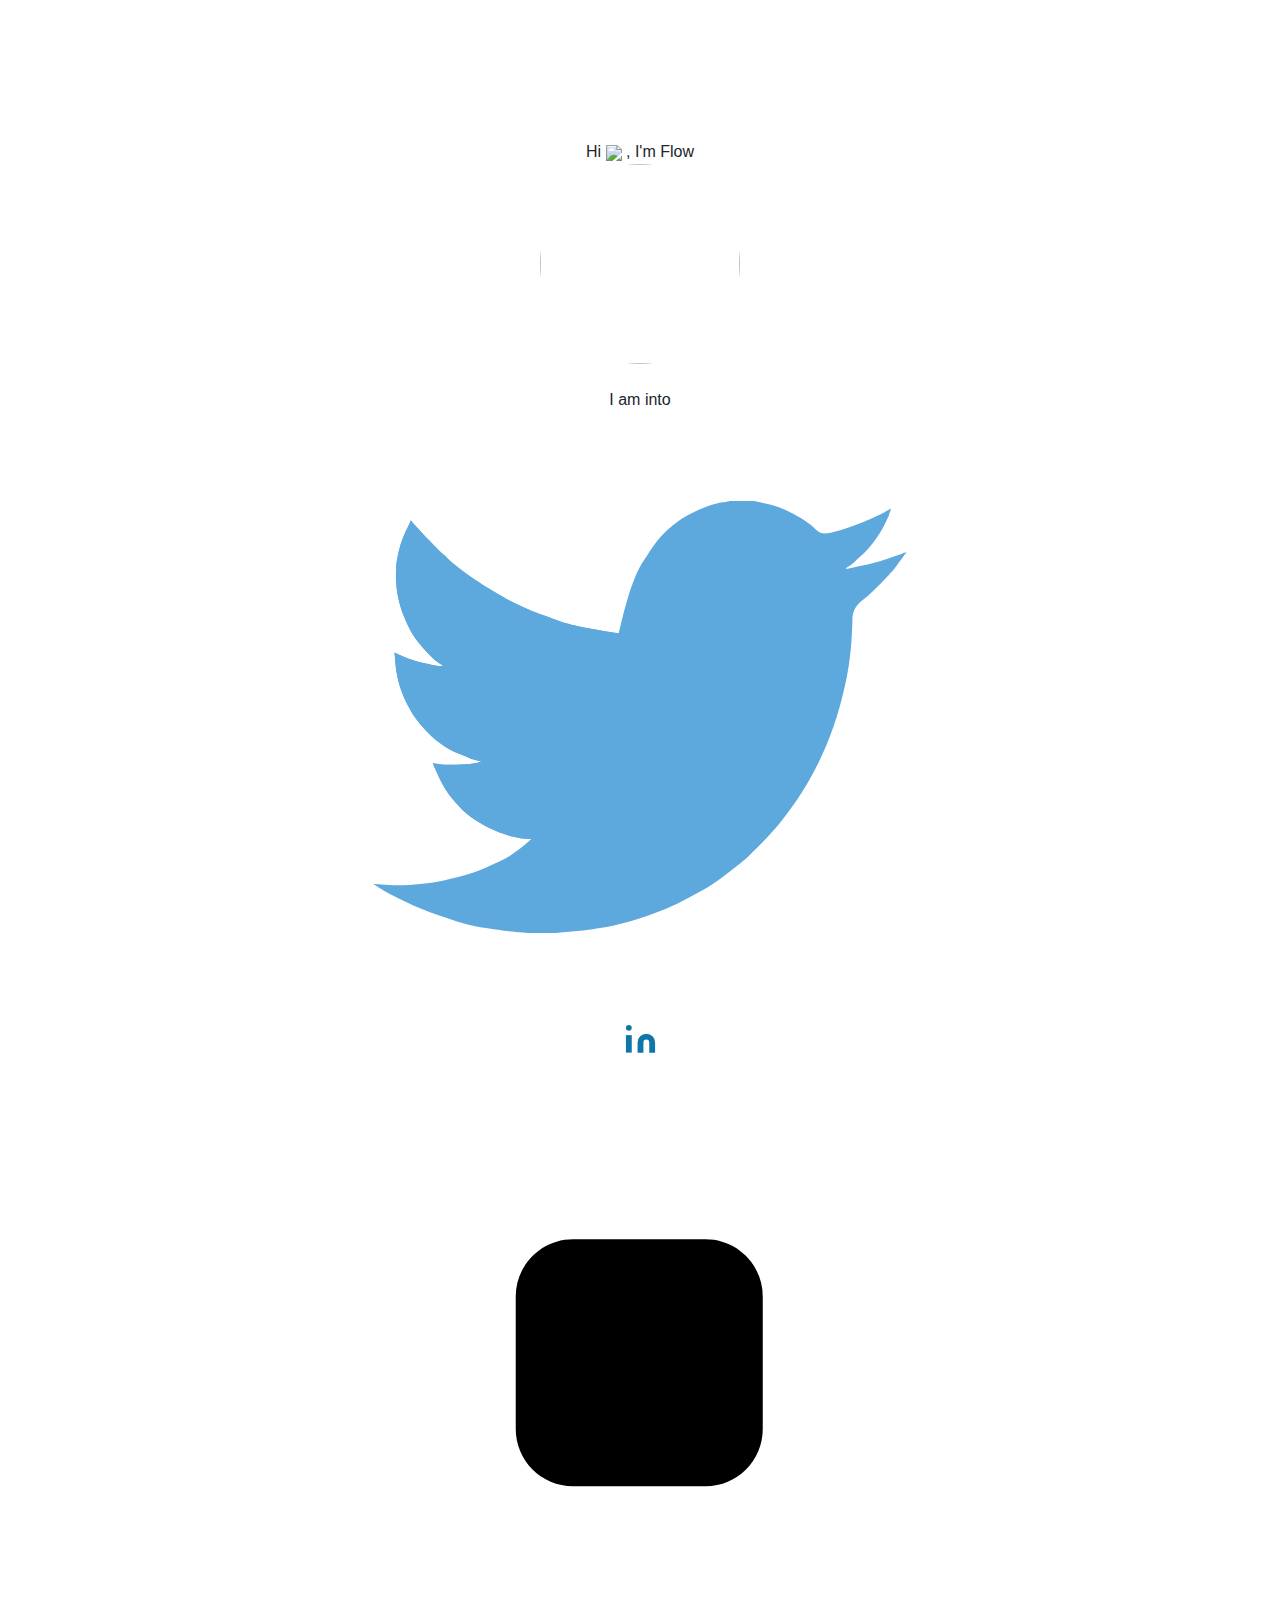
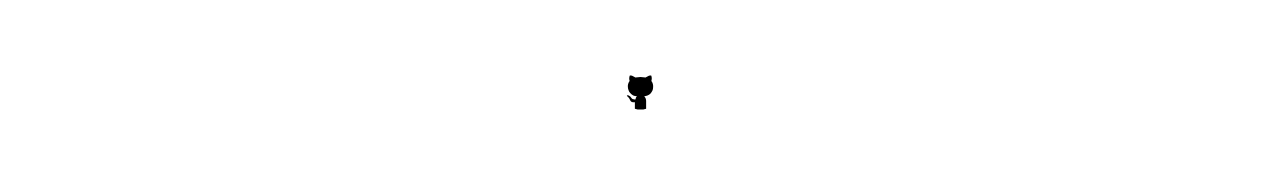
==== index.html @ 62f12c79 "Update index.html" ====
<!DOCTYPE html>
<html lang="en">

<head>
    <title>Flow | Home</title>
    <meta charset="UTF-8">
    <meta name="viewport" content="width=device-width, initial-scale=1.0">
    <meta name="keywords" content="free portfolio template,portfolio template, portfolio website template, open source, open sourcing, contributing to open source" />
    <meta name="description" content="This project serves free and beautiful portfolio template for everyone. Anyone can showcase their work including moocs, education, projects, experience,etc. to the world." />
    <!-- Robot.txt -->
    <meta name="robots" content="index,follow" />
    <meta name="Googlebot" content="index,follow" />
    <meta name="AdsBot-Google" content="index,follow" />
    <meta property="og:site_name" content="https://portfolio.smaranjitghose.codes/">
    <meta property="og:title" content="John Doe | Home">
    <meta property="og:description" content="This project serves free and beautiful portfolio template for everyone. Anyone can showcase their work including moocs, education, projects, experience,etc. to the world.">
    <meta property="og:type" content="website">
    <meta property="og:url" content="https://portfolio.smaranjitghose.codes/">
    <meta name="twitter:card" content="summary">
    <meta name="twitter:site" content="https://portfolio.smaranjitghose.codes/">
    <meta name="application-name" content="John Doe | Home" />
    <meta name="apple-mobile-web-app-title" content="John Doe | Home" />
    <meta name="summary" content="An open source project aimed at providing free and beautiful templates to everyone for building their portfolio websites and showcase their work to the world." />
    <!--For Dark/Light mode Toggle-->
    <script src="https://code.iconify.design/1/1.0.4/iconify.min.js"></script>
    <!--Import Google Icon Font-->
    <link rel="stylesheet" href="https://maxcdn.bootstrapcdn.com/bootstrap/4.5.0/css/bootstrap.min.css" />
    <link href="https://fonts.googleapis.com/css2?family=Poppins:wght@200;300&display=swap" rel="stylesheet">
    <script src='https://kit.fontawesome.com/a076d05399.js'></script>
    <link rel="stylesheet" href="assets/css/preloader.css">
    <link rel="stylesheet" href="assets/css/home.css">
    <link rel="stylesheet" href="assets/css/style.css">
    <!-- Favicon -->
    <link id='favicon' rel="shortcut icon" href="assets/images/favicon.png" type="image/x-png">
    <!-- Font awesome icons -->
    <link rel="stylesheet" href="https://cdnjs.cloudflare.com/ajax/libs/font-awesome/5.15.1/css/all.min.css" integrity="sha512-+4zCK9k+qNFUR5X+cKL9EIR+ZOhtIloNl9GIKS57V1MyNsYpYcUrUeQc9vNfzsWfV28IaLL3i96P9sdNyeRssA==" crossorigin="anonymous" />
    <link rel="stylesheet" href="https://cdn.jsdelivr.net/gh/jpswalsh/academicons@1/css/academicons.min.css">
    <script defer src="./assets/js/dynamicTitle.js"></script>
    <!-- Global site tag (gtag.js) - Google Analytics -->
    <script async src="https://www.googletagmanager.com/gtag/js?id=G-M11CMZ12Q"></script>
    <script>
        window.dataLayer = window.dataLayer || [];
        function gtag(){dataLayer.push(arguments);}
        gtag('js', new Date());

        gtag('config', 'G-M11CMZ12Q');
    </script>
</head>

<body class="no-scroll-preload">
    <!-- loader -->
    <div class="loader-container">
        <div class="atom">
            <div class="electron"></div>
            <div class="electron-alpha"></div>
            <div class="electron-omega"></div>
        </div>
    </div>

    <!--Dynamic Nav Bar-->

    <!--Particles effect-->
    <div id="home">
        <section class="center">
            <div id="particles-js"></div>
        </section>
    </div>
    <center>
        <!-- Home Section -->
        <div class="text col-sm-6" style="margin-top: 140px;">Hi <span class="wave"><img src="assets/images/Hand.gif" width="35px"></span>&nbsp;, I'm <span class="header">Flow</span>
            <div class="center">
                <div>
                    <img src="assets/images/wolf.jpg" alt="" class="rounded-circle" height="200" width="200">
                </div>
                <br/>
                <span style="display: inline;">I am into <span class="animated-text"
                    data-words="Pentesting, Python, Ethical Hacking"></span>
                </span>
                <div>
                    <div class="social-icons">

                        <a class="socialicon twitter" href="https://twitter.com/by_Flooow" target="_blank" rel="author">
                            <!-- SVG code for twitter icon -->
                            <svg class="twitter-icon" version="1.1" id="Layer_1" xmlns="http://www.w3.org/2000/svg" xmlns:xlink="http://www.w3.org/1999/xlink" x="0px" y="0px" viewBox="0 0 500 500" enable-background="new 0 0 500 500" xml:space="preserve">
                                <!-- bird body -->
                                <path id="body" fill="#5DA8DC" d="M142.9,364.1c-1.6,1-3,1.7-4,2.3c-3,1.5-7.9,3.8-14.9,6.9c-7,3.1-14.7,5.7-23.1,7.9
                                                c-8.4,2.2-15.6,3.8-21.8,4.7c-6.2,0.9-12.2,1.5-18.1,1.8s-11.4,0.3-16.7,0c-5.2-0.3-8.5-0.5-9.6-0.6l-1.8-0.2l-0.4-0.1l-0.4-0.1v0.8
                                                h0.2l0.1,0.1l0.1,0.1l0.1,0.1l0.1,0.1l0.1,0.1H33l0.4,0.2l0.4,0.2l0.1,0.1l0.1,0.1l0.1,0.1l0.1,0.1l3.6,2.2c2.4,1.5,4.5,2.6,6.4,3.6
                                                s6.6,3.3,14.1,7.1c7.6,3.7,16.6,7.4,27.2,11.1s18.6,6.2,24,7.4c5.4,1.3,12.8,2.6,22.2,3.9s14.9,2.1,16.3,2.2
                                                c1.5,0.1,3.3,0.3,5.5,0.4l3.3,0.2v0.2h25.6v-0.2l14-1.3c9.3-0.9,17.6-2.1,25-3.3c7.3-1.3,14.9-3.1,22.8-5.5
                                                c7.9-2.4,15.3-4.9,22.4-7.7c7.1-2.8,13.7-5.7,19.7-9c6.1-3.2,11.3-6,15.6-8.5c4.3-2.5,9.1-5.6,14.2-9.3c5.2-3.7,10-7.5,14.6-11.2
                                                s7.1-5.9,7.7-6.4c0.6-0.6,4-4,10.2-10.2c6.2-6.3,11.3-11.9,15.4-16.8c4-5,8-10.3,12-15.9c3.9-5.6,8.3-12.5,13-20.6
                                                s9.2-17.3,13.5-27.5s8-20.7,11-31.5c3-10.7,5.2-20.4,6.7-28.9s2.4-16.5,3-23.8c0.5-7.3,0.8-13.9,0.9-19.7s2.5-10.8,7.4-14.8
                                                s9.9-8.5,15-13.7c5.1-5.1,7.9-8,8.3-8.7c0.5-0.7,0.9-1.1,1.1-1.2c0.3-0.1,2.1-2.3,5.3-6.7c3.3-4.4,5-6.6,5-6.7l0.1-0.1l0.2-0.4
                                                l0.2-0.4l0.1-0.1l0.1-0.1l0.1-0.1l0.1-0.1l0.1-0.1l0.1-0.1l0.1-0.1l0.1-0.1l0.1-0.1l0.1-0.1l0.2-0.1l0.2-0.1V115l-1,0.3l-0.8,0.1
                                                l-0.4,0.2l-0.4,0.2l-0.4,0.2l-0.4,0.2l-0.6,0.2l-1.2,0.4l-10.6,3.6c-6.7,2.2-13.7,4.1-21,5.7l-11,2.4h-1.9l0.1-0.1l0.1-0.1l0.1-0.1
                                                l0.1-0.1l0.1-0.1l0.1-0.1l0.1-0.1l0.1-0.1l0.4-0.2l0.4-0.2l0.1-0.1l0.1-0.1l0.1-0.1l0.1-0.1l0.4-0.2l0.4-0.2l1.9-1.3
                                                c1.3-0.9,2.4-1.8,3.3-2.8s2.8-2.7,5.6-5.1c2.8-2.4,6-6,9.5-10.7s6.5-9.4,8.8-14s3.6-7.2,3.7-7.9c0.1-0.6,0.3-1.2,0.4-1.6l0.2-0.6
                                                l0.2-0.4l0.2-0.4l0.2-0.6l0.2-0.6l0.1-0.6l0.1-0.6l-0.4,0.1l-0.4,0.1l-0.1,0.1l-0.1,0.1l-0.1,0.1l-0.1,0.1l-0.4,0.2l-0.4,0.2
                                                l-0.4,0.2l-0.4,0.2l-0.1,0.1c-0.1,0.1-0.8,0.4-1.9,1.2c-1.2,0.7-4.7,2.4-10.5,5s-11.6,5-17.5,7.1s-11.4,3.7-16.5,4.9
                                                s-8.8,0.5-11.3-1.9c-2.4-2.4-5.2-4.7-8.3-6.9c-3.1-2.2-6.5-4.3-10.4-6.4c-3.8-2.1-7.7-3.9-11.8-5.5c-4-1.6-8.6-2.9-13.5-3.8
                                                l-7.4-1.5h-20.5v0.1c0,0.1-1.7,0.4-5.1,0.9s-7.6,1.6-12.6,3.3c-5,1.7-10.4,4.2-16.3,7.4c-5.9,3.3-11.1,7-15.7,11.2
                                                s-8.3,8.3-11.2,12.2c-2.9,3.9-5.2,7.4-7,10.5C221.5,163.3,231.3,307,142.9,364.1z" />

                                <!-- wing1 -->
                                <path id="wing1" fill="#5DA8DC" d="M233.2,181.5c-5-0.5-12.4-1.7-22.2-3.6c-9.8-1.8-16.8-3.3-20.8-4.5s-11.1-3.7-21.2-7.4
                                                c-10.1-3.8-19.5-8-28.3-12.8c-8.8-4.7-16.8-9.5-24-14.4s-13.1-9.1-17.5-12.8c-4.5-3.7-7.1-6-7.9-7s-1.5-1.6-1.9-1.8
                                                c-0.5-0.2-3.2-2.7-8-7.6s-9.1-9.2-12.6-13.2l-5.3-5.9l-0.1-0.1l-0.1-0.1L63.1,90l-0.2-0.4l-0.1-0.1l-0.1-0.1l-0.1-0.1l-0.1-0.1
                                                l-0.1-0.1L62.3,89l-0.1-0.1l0,0.1l-0.1,0.1L62,89.2l0,0.1l-0.1,0.1L61.7,90l-0.2,0.6L57.9,98c-2.2,5-3.9,9.7-5.1,14.1
                                                c-1.2,4.5-1.9,8.5-2.4,12c-0.4,3.5-0.5,7.8-0.4,12.8s0.7,10,1.8,15.1c1,5.1,2.6,10.2,4.6,15.2c2.1,5.1,4,9.2,5.8,12.5
                                                c1.8,3.2,3.9,6.4,6.3,9.2c2.4,2.9,4.7,5.6,7.1,8.3s4.6,4.7,6.7,6.4c2.2,1.6,3.3,2.5,3.4,2.5l0.1,0.1l0.4,0.2l0.4,0.2l0.1,0.1
                                                l0.1,0.1l0.1,0.1L87,207l0.4,0.2l0.4,0.2l0.1,0.1l0.1,0.1l0.1,0.1l0.1,0.1l0.1,0.1l0.1,0.1l0.1,0.1l0.1,0.1H85l-1.8-0.2
                                                c-1.2-0.1-4.8-0.9-10.8-2.2s-11.1-2.9-15.1-4.7l-6.1-2.8l-0.4-0.2l-0.4-0.2l-0.4-0.2l-0.4-0.2l-0.4-0.1l-0.4-0.1l0.7,8.3
                                                c0.4,5.5,1.4,11,2.8,16.3c1.5,5.4,3.6,11,6.5,16.9s6.2,11.1,9.8,15.5c3.7,4.5,7,8.1,10.1,11c3.1,2.8,6.3,5.4,9.8,7.8
                                                c3.4,2.4,8,4.8,13.8,7.3s9.3,3.9,10.6,4.3c1.3,0.4,2.2,0.6,2.8,0.8l0.8,0.2l0.8,0.2l0.8,0.2l0.8,0.2l0.8,0.2l-0.1,0.1l-0.1,0.1
                                                l-0.1,0.1l-0.1,0.1l-1,0.2l-1,0.2l-0.8,0.2c-0.5,0.1-1.9,0.4-4.3,0.8s-6.6,0.6-12.8,0.8c-6.2,0.1-10.7,0-13.5-0.4l-4.3-0.6L81,288
                                                l-0.6-0.1l0.1,0.4l0.1,0.4l0.2,0.6l0.2,0.6l3.2,7.2c2.2,4.8,4.4,9,6.7,12.7c2.3,3.7,5.1,7.2,8.3,10.7c3.2,3.5,5.8,6.2,7.9,8
                                                c2.1,1.9,5.3,4.3,9.9,7.2c4.6,2.9,9.3,5.4,14.1,7.4c4.9,2.1,9.4,3.7,13.5,4.7c4.2,1,7.3,1.6,9.2,1.8c1.9,0.1,4,0.3,6.1,0.4l3.1,0.2
                                                c117.9-117.9,82.9-167.7,82.9-167.7l-2.8-0.1C241.6,182.3,238.2,181.9,233.2,181.5z" />
                                <!-- wing2 -->
                                <path id="wing2" fill="#5DA8DC" d="M233.2,181.5c-5-0.5-12.4-1.7-22.2-3.6c-9.8-1.8-16.8-3.3-20.8-4.5s-11.1-3.7-21.2-7.4
                                                c-10.1-3.8-19.5-8-28.3-12.8c-8.8-4.7-16.8-9.5-24-14.4s-13.1-9.1-17.5-12.8c-4.5-3.7-7.1-6-7.9-7s-1.5-1.6-1.9-1.8
                                                c-0.5-0.2-3.2-2.7-8-7.6s-9.1-9.2-12.6-13.2l-5.3-5.9l-0.1-0.1l-0.1-0.1L63.1,90l-0.2-0.4l-0.1-0.1l-0.1-0.1l-0.1-0.1l-0.1-0.1
                                                l-0.1-0.1L62.3,89l-0.1-0.1l0,0.1l-0.1,0.1L62,89.2l0,0.1l-0.1,0.1L61.7,90l-0.2,0.6L57.9,98c-2.2,5-3.9,9.7-5.1,14.1
                                                c-1.2,4.5-1.9,8.5-2.4,12c-0.4,3.5-0.5,7.8-0.4,12.8s0.7,10,1.8,15.1c1,5.1,2.6,10.2,4.6,15.2c2.1,5.1,4,9.2,5.8,12.5
                                                c1.8,3.2,3.9,6.4,6.3,9.2c2.4,2.9,4.7,5.6,7.1,8.3s4.6,4.7,6.7,6.4c2.2,1.6,3.3,2.5,3.4,2.5l0.1,0.1l0.4,0.2l0.4,0.2l0.1,0.1
                                                l0.1,0.1l0.1,0.1L87,207l0.4,0.2l0.4,0.2l0.1,0.1l0.1,0.1l0.1,0.1l0.1,0.1l0.1,0.1l0.1,0.1l0.1,0.1l0.1,0.1H85l-1.8-0.2
                                                c-1.2-0.1-4.8-0.9-10.8-2.2s-11.1-2.9-15.1-4.7l-6.1-2.8l-0.4-0.2l-0.4-0.2l-0.4-0.2l-0.4-0.2l-0.4-0.1l-0.4-0.1l0.7,8.3
                                                c0.4,5.5,1.4,11,2.8,16.3c1.5,5.4,3.6,11,6.5,16.9s6.2,11.1,9.8,15.5c3.7,4.5,7,8.1,10.1,11c3.1,2.8,6.3,5.4,9.8,7.8
                                                c3.4,2.4,8,4.8,13.8,7.3s9.3,3.9,10.6,4.3c1.3,0.4,2.2,0.6,2.8,0.8l0.8,0.2l0.8,0.2l0.8,0.2l0.8,0.2l0.8,0.2l-0.1,0.1l-0.1,0.1
                                                l-0.1,0.1l-0.1,0.1l-1,0.2l-1,0.2l-0.8,0.2c-0.5,0.1-1.9,0.4-4.3,0.8s-6.6,0.6-12.8,0.8c-6.2,0.1-10.7,0-13.5-0.4l-4.3-0.6L81,288
                                                l-0.6-0.1l0.1,0.4l0.1,0.4l0.2,0.6l0.2,0.6l3.2,7.2c2.2,4.8,4.4,9,6.7,12.7c2.3,3.7,5.1,7.2,8.3,10.7c3.2,3.5,5.8,6.2,7.9,8
                                                c2.1,1.9,5.3,4.3,9.9,7.2c4.6,2.9,9.3,5.4,14.1,7.4c4.9,2.1,9.4,3.7,13.5,4.7c4.2,1,7.3,1.6,9.2,1.8c1.9,0.1,4,0.3,6.1,0.4l3.1,0.2
                                                c117.9-117.9,82.9-167.7,82.9-167.7l-2.8-0.1C241.6,182.3,238.2,181.9,233.2,181.5z" />
                            </svg>
                        </a>

                        <a class="socialicon linkedin" href="" target="_blank" rel="author">
                            <svg class="linkedin-icon" xmlns="http://www.w3.org/2000/svg" width="35" viewBox="0 0 24 24" fill="#0e76a8" stroke-width="1" stroke-linecap="round" stroke-linejoin="round" class="feather feather-linkedin">
                                <path d="M16 8a6 6 0 0 1 6 6v7h-4v-7a2 2 0 0 0-2-2 2 2 0 0 0-2 2v7h-4v-7a6 6 0 0 1 6-6z"></path>
                                <rect x="2" y="9" width="4" height="12"></rect>
                                <circle cx="4" cy="4" r="2"></circle>
                            </svg>
                        </a>

                        <a class="socialicon instagram" href="" target="_blank" rel="author">
                            <!-- svg code for instagram icon -->
                            <svg class="instagram-icon" x="0px" y="0px" viewBox="0 0 202.5 202.5" style="enable-background:new 0 0 202.5 202.5;">
                                <circle id="littleCircle" class="st0" cx="101" cy="101.5" r="18.9" />
                                <circle id="shutter" class="st0" cx="101" cy="101.5" r="8" />
                                <circle id="lens" class="st0" cx="125.5" cy="78.6" r="2.9" />
                                <path id="camera" class="st0" d="M79,60.5h44c10.5,0,19,8.5,19,19v44c0,10.5-8.5,19-19,19H79c-10.5,0-19-8.5-19-19v-44
                                                                                                        C60,69,68.5,60.5,79,60.5z" />
                            </svg>
                        </a>

                        <a class="socialicon github" href="https://github.com/byFloow" target="_blank" rel="author">
                            <!-- SVG code for Github icon -->
                            <svg class="github-icon" width="45px" height="45px" viewBox="0 0 300 300">
                                <!-- body -->
                                <path id="body" d="M112.5,234.4v43.1c24.5,7.5,50.5,7.5,75,0V225c-0.4-11.1-4.9-21.6-12.7-29.6c30-3.4,59.5-23.5,59.5-64.1
                                                            c0.9-13.9-3.3-27.7-11.8-38.7c4.1-11.6,3.7-24.4-1.3-35.7c0,0-11.2-3.7-37.5,13.8c-22.1-6.1-45.3-6.1-67.4,0
                                                            C90.6,53.3,78.9,56.8,78.9,56.8c-5,11.3-5.4,24.1-1.3,35.7c-8.5,11.1-12.7,24.8-11.9,38.7c0.2,33.8,26.4,61.8,60.2,64.1
                                                            c-5,4.7-8.1,11.1-8.6,18" />
                                <!-- arm                             -->
                                <path id="arm" d="M125.2,213.4c-13.9,7.8-31.5,2.8-39.3-11.2c-4.3-7.7-12-12.8-20.7-13.8c-11.2,0-4.6,6.4,0,9.4
                                                            c6,5.1,10.8,11.5,13.8,18.8c2.9,7.4,7.7,24.1,41.5,17.8" />
                            </svg>
                        </a>
                    </div>
                </div>
            </div>
        </div>
    </center>

    <br><br><br>
    <!-- Dynamic footer section -->
    <script src="https://code.jquery.com/jquery-3.5.1.min.js" integrity="sha256-9/aliU8dGd2tb6OSsuzixeV4y/faTqgFtohetphbbj0=" crossorigin="anonymous"></script>

    <!-- Google Analytics -->
    <script async src="https://www.googletagmanager.com/gtag/js?id=G-G6D61F5TL4"></script>
    <!-- Fetching our Google Tag Manager -->

    <!--JavaScript at end of body for optimized loading-->
    <script src="assets/js/app.js"></script>
    <script src="https://cdnjs.cloudflare.com/ajax/libs/popper.js/1.12.9/umd/popper.min.js" integrity="sha384-ApNbgh9B+Y1QKtv3Rn7W3mgPxhU9K/ScQsAP7hUibX39j7fakFPskvXusvfa0b4Q" crossorigin="anonymous"></script>
    <script src="https://maxcdn.bootstrapcdn.com/bootstrap/4.0.0/js/bootstrap.min.js" integrity="sha384-JZR6Spejh4U02d8jOt6vLEHfe/JQGiRRSQQxSfFWpi1MquVdAyjUar5+76PVCmYl" crossorigin="anonymous"></script>
    <script src='https://cdnjs.cloudflare.com/ajax/libs/particles.js/2.0.0/particles.min.js'></script>
    <script src="assets/js/particle.js"></script>

</body>

</html>
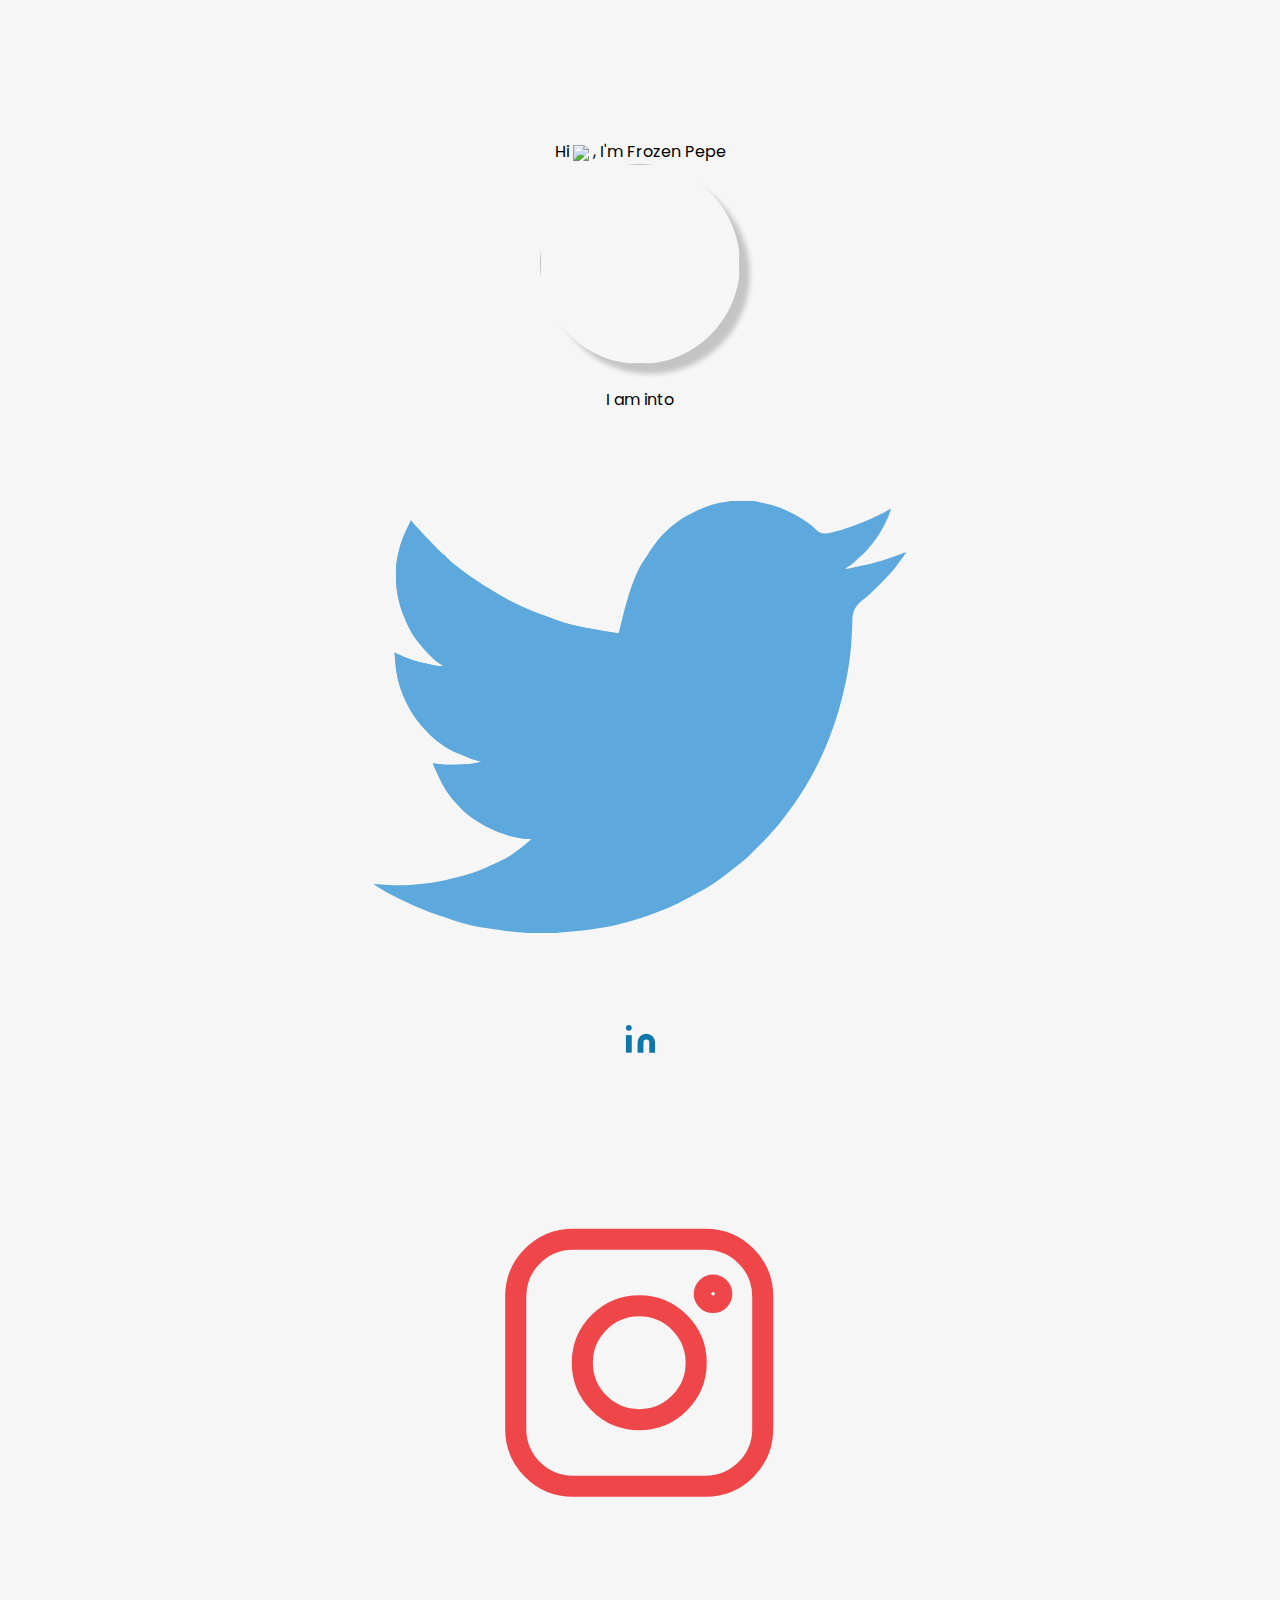
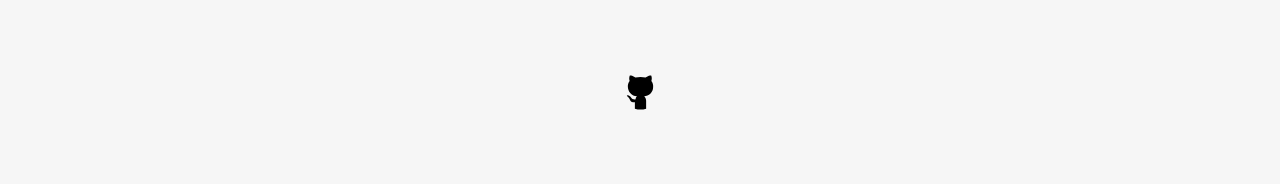
==== commit 39b816dd: "Update index.html" ====
--- a/index.html
+++ b/index.html
@@ -2,7 +2,7 @@
 <html lang="en">
 
 <head>
-    <title>Flow | Home</title>
+    <title>Mr.Frozen Pepe | Home</title>
     <meta charset="UTF-8">
     <meta name="viewport" content="width=device-width, initial-scale=1.0">
     <meta name="keywords" content="free portfolio template,portfolio template, portfolio website template, open source, open sourcing, contributing to open source" />
@@ -11,15 +11,15 @@
     <meta name="robots" content="index,follow" />
     <meta name="Googlebot" content="index,follow" />
     <meta name="AdsBot-Google" content="index,follow" />
-    <meta property="og:site_name" content="https://portfolio.smaranjitghose.codes/">
-    <meta property="og:title" content="John Doe | Home">
+    <meta property="og:site_name" content="https://byfloow.github.io/Personal-Page/">
+    <meta property="og:title" content="Mr.FrozenPepe | Home">
     <meta property="og:description" content="This project serves free and beautiful portfolio template for everyone. Anyone can showcase their work including moocs, education, projects, experience,etc. to the world.">
     <meta property="og:type" content="website">
     <meta property="og:url" content="https://portfolio.smaranjitghose.codes/">
     <meta name="twitter:card" content="summary">
     <meta name="twitter:site" content="https://portfolio.smaranjitghose.codes/">
-    <meta name="application-name" content="John Doe | Home" />
-    <meta name="apple-mobile-web-app-title" content="John Doe | Home" />
+    <meta name="application-name" content="Mr.FrozenPepe | Home" />
+    <meta name="apple-mobile-web-app-title" content="Mr.FrozenPepe Doe | Home" />
     <meta name="summary" content="An open source project aimed at providing free and beautiful templates to everyone for building their portfolio websites and showcase their work to the world." />
     <!--For Dark/Light mode Toggle-->
     <script src="https://code.iconify.design/1/1.0.4/iconify.min.js"></script>
@@ -67,7 +67,7 @@
     </div>
     <center>
         <!-- Home Section -->
-        <div class="text col-sm-6" style="margin-top: 140px;">Hi <span class="wave"><img src="assets/images/Hand.gif" width="35px"></span>&nbsp;, I'm <span class="header">Flow</span>
+        <div class="text col-sm-6" style="margin-top: 140px;">Hi <span class="wave"><img src="assets/images/Hand.gif" width="35px"></span>&nbsp;, I'm <span class="header">Frozen Pepe</span>
             <div class="center">
                 <div>
                     <img src="assets/images/wolf.jpg" alt="" class="rounded-circle" height="200" width="200">
@@ -79,7 +79,7 @@
                 <div>
                     <div class="social-icons">
 
-                        <a class="socialicon twitter" href="https://twitter.com/by_Flooow" target="_blank" rel="author">
+                        <a class="socialicon twitter" href="https://twitter.com/Mr_FrozenPepe" target="_blank" rel="author">
                             <!-- SVG code for twitter icon -->
                             <svg class="twitter-icon" version="1.1" id="Layer_1" xmlns="http://www.w3.org/2000/svg" xmlns:xlink="http://www.w3.org/1999/xlink" x="0px" y="0px" viewBox="0 0 500 500" enable-background="new 0 0 500 500" xml:space="preserve">
                                 <!-- bird body -->
@@ -154,7 +154,7 @@
                             </svg>
                         </a>
 
-                        <a class="socialicon github" href="https://github.com/byFloow" target="_blank" rel="author">
+                        <a class="socialicon github" href="https://github.com/MrFrozenPepe" target="_blank" rel="author">
                             <!-- SVG code for Github icon -->
                             <svg class="github-icon" width="45px" height="45px" viewBox="0 0 300 300">
                                 <!-- body -->
--- a/assets/css/style.css
+++ b/assets/css/style.css
@@ -0,0 +1,991 @@
+@font-face {
+    font-family: "Agustina";
+    src: url(../fonts/Agustina.woff);
+}
+
+
+/*CSS variable declaration for light/dark mode*/
+
+html[data-theme="light"] {
+    --bg-mybtn: red;
+    --bg-nav: black;
+    --bg-nav-img: black;
+    --bg-footer: #DDE1EC;
+    --bg: #ffffff;
+    --text: #191919;
+    --text-color: #6c757d;
+    --col-icon: black;
+    --col-bd-radius: rgb(2, 2, 2);
+    --col-box-shadow: #000000 2px 2px 4px, #4D4D4D -2px -2px 4px;
+    --col-box-shadow-hover: inset #8a7373 2px 2px 4px, inset #4D4D4D -2px -2px 4px;
+    --col-bd-icon: transparent;
+    --bg-icon: #fff;
+    --col-icon-twitter: #1da1f2;
+    --col-icon-dribbble: #ea4c89;
+    --col-icon-linkedin: #0e76a8;
+    --col-icon-kaggle: #41aff3;
+    --col-icon-github: #24292e;
+    --col-icon-instagram: rgb(201, 94, 174);
+    --col-icon-mail: rgb(209, 82, 82);
+    --col-icon-google-scholar: #3cba54;
+    --col-icon-codeforces: rgb(19, 145, 184);
+    --col-icon-leetcode: rgb(255, 181, 62);
+    --shadow-col: rgba(0, 0, 0, 0.3);
+}
+
+html[data-theme="dark"] {
+    --bg-mybtn: rgb(230, 109, 129);
+    --bg-nav: #6617cb;
+    --bg-nav-img: linear-gradient(315deg, #6617cb 0%, #882463 74%);
+    --bg-footer: linear-gradient(315deg, #6617cb 0%, #882463 74%);
+    --bg: #191919;
+    --text: #ffffff;
+    --text-color: #fff;
+    --bg-txt-img: linear-gradient(315deg, #d5adc8 0%, #ff8489 74%);
+    --txt-fill: transparent;
+    --col-icon: white;
+    --col-bd-radius: black;
+    --col-bd-icon: transparent;
+    --col-box-shadow: 5px 5px 10px rgba(22, 21, 21, 0.7), -5px -5px 10px rgba(255, 255, 255, 0.1);
+    --col-box-shadow-hover: inset rgba(255, 255, 255, 1) 2px 2px 4px, inset rgba(255, 255, 255, 0.5) -2px -2px 4px;
+    --col-icon-twitter: #1da1f2;
+    --col-icon-dribbble: #ea4c89;
+    --col-icon-linkedin: #0e76a8;
+    --col-icon-kaggle: #41aff3;
+    --col-icon-github: #24292e;
+    --col-icon-instagram: rgb(201, 94, 174);
+    --col-icon-mail: rgb(209, 82, 82);
+    --col-icon-google-scholar: #3cba54;
+    --col-icon-codeforces: rgb(19, 145, 184);
+    --col-icon-leetcode: rgb(255, 181, 62);
+    --col-white: #fff;
+}
+
+
+/*
+---------------------------
+        SCROLLBAR
+---------------------------
+*/
+
+::-webkit-scrollbar {
+    width: 16px;
+}
+
+::-webkit-scrollbar-track {
+    -webkit-box-shadow: inset 0 0 6px #bb86fc;
+    border-radius: 2px;
+    background: #f1f1f1;
+}
+
+::-webkit-scrollbar-thumb {
+    border-radius: 2px;
+    max-height: 10px;
+    -webkit-box-shadow: inset 0 0 6px #bb86fc;
+    background: #bb86fc;
+    transition: 0.3s;
+}
+
+::-webkit-scrollbar-thumb:hover {
+    background: #ca9eff;
+    
+}
+
+/* Custom Scrollbar for Mozilla Firefox*/
+html{
+    overflow-y: visible;
+    scrollbar-color: #ca9eff #f1f1f1;
+    scrollbar-width: auto;
+}
+
+body {
+    height: 100vh;
+    margin: 0;
+    overflow-x: hidden;
+    color: var(--text);
+    font-family: "Poppins", sans-serif;
+    background-color: var(--bg);
+}
+.text-center heading1 exp-head {
+    color: white;
+}
+
+
+/* Scroll to Top button */
+
+#btnScrollToTop {
+    width: 50px;
+    height: 50px;
+    background-color: #bb86fc;
+    color: #fff;
+    margin: 8px;
+    border: none;
+    border-radius: 50%;
+    box-shadow: 2px 5px 5px rgba(0, 0, 0, 0.3);
+    text-decoration: none;
+    position: fixed;
+    outline: none;
+    bottom: 10px;
+    right: 10px;
+    animation: up 1.5s infinite;
+    -webkit-animation: up 1.5s infinite;
+}
+
+
+/*
+---------------------------------------
+   SCROLL TO TOP BUTTON MICROANIMATION
+---------------------------------------
+*/
+
+@keyframes up {
+    0% {
+        transform: translate(0);
+    }
+    20% {
+        transform: translateY(-15px);
+    }
+    40% {
+        transform: translate(0);
+    }
+}
+
+@-webkit-keyframes up {
+    0% {
+        transform: translate(0);
+    }
+    20% {
+        transform: translateY(-15px);
+    }
+    40% {
+        transform: translate(0);
+    }
+}
+
+
+/* smooth scrolling to top */
+
+html {
+    scroll-behavior: smooth;
+}
+
+
+/*
+------------------------------------
+     HAMBURGER ANIMATION
+------------------------------------
+*/
+
+.hamburger_wrapper {
+    float: right;
+}
+
+.hamburger {
+    width: 2.5em;
+    height: 2em;
+    font-size: 11px;
+    cursor: pointer;
+    position: relative;
+}
+
+.first,
+.second,
+.third {
+    position: absolute;
+    background-color: rgba(0, 0, 0, 0.85);
+    height: .45em;
+    width: 100%;
+    float: left;
+    border-radius: 2px;
+    transition: all .35s ease-in-out;
+}
+
+.first {
+    top: 0px;
+}
+
+.is-active .first {
+    transform-origin: .167em .33em;
+    transform: rotate(45deg) translate(0.167em, -0.25em);
+}
+
+.second {
+    top: 50%;
+    margin-top: -.25em;
+}
+
+.is-active .second {
+    opacity: 0;
+    transform: translateX(8em)
+}
+
+.third {
+    bottom: 0px;
+    transform-origin: .25em -0.33em;
+}
+
+.is-active .third {
+    transform: rotate(-45deg) translate(-0.167em, 0.083em);
+}
+
+.navbar-brand {
+    font-family: Agustina;
+    font-size: 30px;
+    font-weight: bold;
+}
+
+.navbar {
+    color: #000000;
+    background-color: #fff;
+    z-index: 2;
+    box-shadow: 0 2px 2px rgb(230, 230, 230);
+}
+
+/* Dark Mode toggle switch button */
+.dark_toggler {
+    -webkit-appearance: none;
+    position: relative;
+    cursor: pointer;
+    width: 100px;
+    height: 40px;
+    background-image: url(https://i.postimg.cc/857jHw2q/Screenshot-2020-04-16-at-1-07-06-PM.png);
+    background-size: cover;
+    border-radius: 50px;
+    outline: none;
+    transition: background-image 0.9s;
+    box-shadow: 0px 2px 5px 1px gray;
+  }
+  
+  .dark_toggler:before {
+    content: "";
+    position: absolute;
+    top: 0;
+    left: 0;
+    height: 40px;
+    width: 40px;
+    background-color: navy;
+    border-radius: 50px;
+    transition: all 0.9s;
+    background-color: #f7ca33;
+  }
+  
+  .dark_toggler:checked {
+    background-image: url(https://i.postimg.cc/Hn0nstVK/Screenshot-2020-04-16-at-1-07-19-PM.png);
+    transition: background-image 0.9s;
+    box-shadow: 0px 2px 5px 1px rgb(187, 134, 201);
+}
+  
+  .dark_toggler:checked:before {
+    transform: translate(150%);
+    transition: all 0.9s;
+    background-color: #bb86fc;
+  }
+  /* end of dark mode toggle switch button */
+
+html {
+    background-color: #f6f6f6;
+    transition: background-color .3s;
+}
+
+html[light-mode="dark"] {
+    background-color: #141516;
+    color: #ced4e2;
+}
+
+.dark-theme {
+    background-color: #2b2a2A;
+    background-image: linear-gradient(to right, rgba(0, 0, 0, 1), rgb(124 10 255));
+    transition: background-color .3s;
+    box-shadow: 0 0 0;
+}
+
+.dark-theme .navbar-nav .nav-link,
+.dark-theme .navbar-brand {
+    color: rgb(255 255 255 / 92%);
+}
+
+.dark-theme .nav-link:hover{
+color: #ffffff !important;
+}
+
+.dark-theme .first,
+.dark-theme .second,
+.dark-theme .third {
+    background-color: rgba(255, 255, 255, 0.5);
+}
+.dsc{
+     box-shadow:   2px 5px 5px 0px rgb(130 216 251), 
+     inset -2px -5px 5px 0px rgb(130 216 251);
+     background: #1f1d1d;
+}
+/*
+-------------------------------------
+    SIDEBAR SVG ANIMATION
+--------------------------------------
+*/
+
+.bike {
+    margin-top: 30px;
+    display: block;
+}
+
+#right-wheel,
+#left-wheel {
+    animation: wheel 3s linear infinite;
+    transform-origin: center;
+    transform-box: fill-box;
+}
+
+#man-bike {
+    animation: bikes 1s ease-in-out infinite alternate;
+    transform-origin: bottom;
+}
+
+#hat {
+    animation: hat 1s ease-in-out infinite alternate;
+    transform-origin: center;
+    transform-box: fill-box;
+}
+
+@keyframes wheel {
+    from {
+        transform: rotateZ(0deg);
+    }
+    to {
+        transform: rotateZ(360deg);
+    }
+}
+
+@keyframes bikes {
+    from {
+        transform: rotateX(0deg);
+    }
+    to {
+        transform: rotateX(12deg);
+    }
+}
+
+@keyframes hat {
+    from {
+        transform: translateY(0%) rotateZ(0deg);
+    }
+    to {
+        transform: translateY(10%) rotateZ(20deg);
+    }
+}
+
+
+/*
+-------------------------------------
+    NAV BAR HIGHTLIGHTING
+--------------------------------------
+*/
+
+@media only screen and (min-width: 1024px) {
+    .current-link {
+        font-weight: bolder;
+        position: relative;
+        z-index: 1;
+        text-align: center;
+    }
+    .current-link:after {
+        content: "";
+        position: absolute;
+        left: 34%;
+        margin-left: auto;
+        margin-right: auto;
+        bottom: 0;
+        width: 32%;
+        border-bottom: 3px solid #6a00bb;
+    }
+    
+    .nav-item-hover::after {
+        content: "";
+        display: block;
+        margin-left: auto;
+        margin-right: auto;
+        height: 0.15em;
+        bottom: 0;
+        width: 0%;
+        background-color: #6a00bb;
+        transition: all ease-in-out 280ms;
+    }
+    
+    .nav-item:hover::after {
+        width: 50%;
+        
+    }
+
+    li.nav-item {
+        text-align: center;
+    }
+    a.nav-link {
+        padding: 6px 21px !important;
+    }
+
+    /* Hide svg on laptop screens to prevent overlap between sidebar and navbar */
+    .bike {
+        display: none;
+    }
+}
+
+@media (min-width: 992px) {
+    .navbar-expand-lg .navbar-nav {
+        align-items: center;
+    }
+}
+
+
+/**Navbar burger animations**/
+
+.navbar-toggler {
+    position: relative;
+    display: flex;
+    justify-content: center;
+    align-items: center;
+    cursor: pointer;
+    transition: all .2s ease-in-out;
+    border-color: white;
+    border: none;
+    outline: none;
+    padding: 0;
+    margin: 1.25rem 1rem;
+}
+
+.line {
+    fill: none;
+    stroke: black;
+    stroke-width: 6;
+    transition: stroke-dasharray 600ms cubic-bezier(0.4, 0, 0.2, 1), stroke-dashoffset 600ms cubic-bezier(0.4, 0, 0.2, 1);
+    width: 50px;
+}
+
+.line1 {
+    stroke-dasharray: 60 207;
+    stroke-width: 6;
+}
+
+.line2 {
+    stroke-dasharray: 60 60;
+    stroke-width: 6;
+}
+
+.line3 {
+    stroke-dasharray: 60 207;
+    stroke-width: 6;
+}
+
+.open .line1 {
+    stroke-dasharray: 90 207;
+    stroke-dashoffset: -134;
+    stroke-width: 6;
+}
+
+.open .line2 {
+    stroke-dasharray: 1 60;
+    stroke-dashoffset: -30;
+    stroke-width: 6;
+}
+
+.open .line3 {
+    stroke-dasharray: 90 207;
+    stroke-dashoffset: -134;
+    stroke-width: 6;
+}
+
+
+/*
+------------------------
+    FOOTER SECTION
+------------------------
+*/
+
+
+/* Also have a look at the scroll to top button if changing footer's height (below upArrow in app.js) */
+
+.footer {
+    padding-top: 10px;
+    font-family: "Poppins", sans-serif;
+    background-color: #121212;
+}
+
+.tag {
+    font-family: "Poppins", sans-serif;
+    font: size 20px;
+    line-height: 26px;
+    text-align: center;
+    color: #fff;
+    height: 78px;
+    margin: 5px auto 0px;
+    display: block;
+    box-sizing: border-box;
+}
+
+.svg-inline--fa {
+    vertical-align: -0.200em;
+}
+
+.rounded-social-buttons .social-button {
+    display: inline-block;
+    cursor: pointer;
+    width: 3.125rem;
+    height: 3.125rem;
+    border: 0.125rem solid transparent;
+    padding: 0;
+    text-decoration: none;
+    text-align: center;
+    color: #fefefe;
+    font-size: 1.5625rem;
+    font-weight: normal;
+    line-height: 2em;
+    border-radius: 1.6875rem;
+    transition: all 0.5s ease;
+    margin-right: 0.25rem;
+    margin-bottom: 0.25rem;
+}
+
+
+/********
+Rotate Transition in foote Soical Icon
+*********/
+
+.rounded-social-buttons .social-button:hover,
+.rounded-social-buttons .social-button:focus {
+    transition: background-color 0.3s, var(--trans-props);
+}
+
+
+/*
+------------------------------
+   TWITTER MICROANIMATION
+-------------------------------
+*/
+
+.twitter:hover #wing1 {
+    transform-origin: center;
+    animation: flap 0.4s ease-out infinite alternate;
+}
+
+.twitter:hover #wing2 {
+    transform-origin: center;
+    animation: flap 0.4s ease-in infinite alternate;
+}
+
+@keyframes flap {
+    50% {
+        transform: scaleX(-1) rotate(-45deg) translate(-40px, -40px);
+    }
+}
+
+
+/*
+-----------------------------
+   LINKEDIN MICROANIMATION
+-----------------------------
+*/
+
+.linkedin:hover .linkedin-icon-footer>rect {
+    animation: rect-up 0.3s linear infinite;
+}
+
+@keyframes rect-up {
+    50% {
+        y: 10px;
+        height: 11px;
+    }
+    0% {
+        y: 13px;
+        height: 8px;
+    }
+}
+
+.linkedin:hover .linkedin-icon-footer>circle {
+    animation: bounce 0.4s linear infinite;
+}
+
+@keyframes bounce {
+    75% {
+        cy: 8px;
+    }
+    50% {
+        cy: 4px
+    }
+    0% {
+        cy: 4px
+    }
+}
+
+
+/*
+-----------------------------
+   INSTAGRAM MICROANIMATION
+-----------------------------
+*/
+
+.st0 {
+    fill: none;
+    stroke: #EF4649;
+    stroke-width: 7;
+    stroke-linecap: round;
+    stroke-miterlimit: 10;
+}
+
+.instagram-icon-footer:hover #littleCircle {
+    stroke-dasharray: 150;
+}
+
+.instagram #shutter {
+    display: none;
+}
+
+.instagram-icon-footer:hover #shutter {
+    display: block;
+    animation: shutter 1s linear infinite;
+}
+
+.instagram-icon-footer:hover #lens {
+    fill: #EF4649;
+    animation: lens 1.5s linear infinite;
+}
+
+@keyframes shutter {
+    0%,
+    50% {
+        stroke-dashoffset: 150;
+    }
+    75% {
+        fill: #EF4649;
+        stroke-dashoffset: 0;
+        stroke-width: 11;
+    }
+}
+
+@keyframes lens {
+    0%,
+    75% {
+        opacity: 0;
+    }
+    100% {
+        opacity: 1;
+    }
+}
+
+
+/*
+-----------------------------
+   GITHUB MICROANIMATION
+-----------------------------
+*/
+
+.github:hover #arm {
+    transform-origin: bottom right;
+    animation: moveArm 1s infinite alternate;
+}
+
+@keyframes moveArm {
+    0% {
+        transform: rotate(10deg);
+    }
+    100% {
+        transform: rotate(-10deg);
+    }
+}
+
+
+/* twitter SVG micro animation */
+
+.twitter-icon-footer {
+    margin-bottom: 6px;
+    width: 35px;
+}
+
+
+/* linkedin SVG micro animation */
+
+.linkedin-icon-footer {
+    margin-bottom: 8px;
+    width: 30px;
+}
+
+
+/* instagram SVG micro animation */
+
+.instagram-icon-footer {
+    width: 70px;
+    padding-right: 24px;
+    padding-bottom: 8px;
+}
+
+
+/* github SVG Micro animation */
+
+.github-icon-footer {
+    margin-bottom: 8px;
+    width: 35px;
+}
+
+
+/*
+----------------------------------------
+   HOVER EFFECT ON SOCIAL MEDIA ICONS
+----------------------------------------
+*/
+
+.rounded-social-buttons .social-button.twitter {
+    background: #2b2a2A;
+    box-shadow: 10px 10px 5px rgb(0 0 0 / 20%);
+}
+
+.rounded-social-buttons .social-button.twitter:hover,
+.rounded-social-buttons .social-button.twitter:focus {
+    color: #000;
+    background: #2b2a2A;
+}
+
+.rounded-social-buttons .social-button.linkedin {
+    background: #2b2a2A;
+    box-shadow: 10px 10px 5px rgb(0 0 0 / 20%);
+}
+
+.rounded-social-buttons .social-button.linkedin:hover,
+.rounded-social-buttons .social-button.linkedin:focus {
+    color: #000;
+    background: #2b2a2A;
+}
+
+.rounded-social-buttons .social-button.instagram {
+    background: #2b2a2A;
+    box-shadow: 10px 10px 5px rgb(0 0 0 / 20%);
+}
+
+.rounded-social-buttons .social-button.instagram:hover,
+.rounded-social-buttons .social-button.instagram:focus {
+    color: #000;
+    background: #2b2a2A;
+}
+
+.rounded-social-buttons .social-button.github {
+    background: #2b2a2A;
+    box-shadow: 10px 10px 5px rgb(0 0 0 / 20%);
+}
+
+.rounded-social-buttons .social-button.github:hover,
+.rounded-social-buttons .social-button.github:focus {
+    color: #000000;
+    background: #2b2a2A;
+}
+
+
+/************
+  Contact Form In Footer
+*************/
+
+.display {
+    height: auto;
+    width: auto;
+    text-align: left;
+    color: #fff;
+    display: inline;
+    font-size: 25px;
+    font-weight: 200;
+    line-height: 22px;
+    border-bottom: 3px solid #bb86fc;
+}
+
+.form-header {
+    text-align: center;
+    margin-bottom: 4rem;
+}
+
+form {
+    margin: 15px auto;
+    color: #000;
+}
+
+
+/*
+-------------------
+   Footer Form
+--------------------
+*/
+
+.form-style-6 {
+    font: 95% Arial, Helvetica, sans-serif;
+    max-width: 400px;
+    margin: 10px auto;
+    padding: 16px;
+    border-radius: 2px;
+}
+
+.form-style-6 h1 {
+    background: #bb86fc;
+    font-size: 140%;
+    font-weight: 300;
+    text-align: center;
+    color: #fff;
+    margin: -16px -16px 16px -16px;
+}
+
+.form-style-6 input[type="text"],
+.form-style-6 input[type="date"],
+.form-style-6 input[type="datetime"],
+.form-style-6 input[type="email"],
+.form-style-6 input[type="number"],
+.form-style-6 input[type="search"],
+.form-style-6 input[type="time"],
+.form-style-6 input[type="url"],
+.form-style-6 textarea,
+.form-style-6 select {
+    -webkit-transition: all 0.30s ease-in-out;
+    -moz-transition: all 0.30s ease-in-out;
+    -ms-transition: all 0.30s ease-in-out;
+    -o-transition: all 0.30s ease-in-out;
+    outline: none;
+    box-sizing: border-box;
+    -webkit-box-sizing: border-box;
+    -moz-box-sizing: border-box;
+    width: 100%;
+    background: transparent;
+    margin-bottom: 4%;
+    border: #000;
+    border-bottom: 2px solid #bb86fc;
+    padding: 3%;
+    color: rgb(107, 105, 105);
+    font: 95% Arial, Helvetica, sans-serif;
+    border-radius: 2px;
+}
+
+.form-style-6 input[type="text"]:focus,
+.form-style-6 input[type="date"]:focus,
+.form-style-6 input[type="datetime"]:focus,
+.form-style-6 input[type="email"]:focus,
+.form-style-6 input[type="number"]:focus,
+.form-style-6 input[type="search"]:focus,
+.form-style-6 input[type="time"]:focus,
+.form-style-6 input[type="url"]:focus,
+.form-style-6 textarea:focus,
+.form-style-6 select:focus {
+    box-shadow: 0 0 5px #bb86fc;
+    padding: 3%;
+    border: 1px solid #bb86fc;
+    border-radius: 2px;
+}
+
+.form-style-6 input[type="submit"],
+.form-style-6 input[type="button"] {
+    box-sizing: border-box;
+    -webkit-box-sizing: border-box;
+    -moz-box-sizing: border-box;
+    width: 100%;
+    margin-top: 2rem;
+    padding: 3%;
+    background: #bb86fc;
+    border-bottom: 2px solid #bb86fc;
+    border-radius: 23px;
+    border-top-style: none;
+    border-right-style: none;
+    border-left-style: none;
+    color: #fff;
+    font-size: 20px;
+}
+
+.form-style-6 input[type="submit"]:hover,
+.form-style-6 input[type="button"]:hover {
+    background:#6a00bbd2;;
+  
+}
+
+.form-comtainer {
+    display: flex;
+    align-items: center;
+    justify-content: center;
+    font-family: "Poppins", sans-serif;
+}
+
+.footer hr {
+    background-color: rgb(37, 51, 46);
+    height: 1.5px;
+}
+
+
+/* to make the navbar open full screen on mobile */
+
+@media (max-width: 768px) {
+    .collapse navbar-collapse {
+        display: flex;
+        justify-content: center;
+    }
+    .footer {
+        padding-top: 10px;
+    }
+    #navbar-content {
+        margin-top: -200px;
+        height: 120vh;
+        text-align: center;
+        transform: translateY(25%);
+    }
+    #btnScrollToTop {
+        display: none;
+    }
+}
+
+@media (max-width: 414px) {
+    .collapse navbar-collapse {
+        display: flex;
+        justify-content: center;
+    }
+    #navbar-content {
+        margin-top: -180px;
+        height: 120vh;
+        text-align: center;
+        transform: translateY(25%);
+    }
+    #btnScrollToTop {
+        display: none;
+    }
+}
+
+@media (max-width: 375px) {
+    .collapse navbar-collapse {
+        display: flex;
+        justify-content: center;
+    }
+    #navbar-content {
+        margin-top: -180px;
+        height: 120vh;
+        text-align: center;
+        transform: translateY(25%);
+    }
+    #btnScrollToTop {
+        display: none;
+    }
+}
+
+@media (max-width: 320px) {
+    .collapse navbar-collapse {
+        display: flex;
+        justify-content: center;
+    }
+    #navbar-content {
+        margin-top: -140px;
+        height: 130vh;
+        text-align: center;
+        transform: translateY(25%);
+    }
+    .footer {
+        margin-top: 6rem;
+    }
+    #btnScrollToTop {
+        display: none;
+    }
+}
+
+
+/* box shadow for profile picture */
+
+.rounded-circle {
+    box-shadow: 10px 10px 5px rgba(0, 0, 0, 0.2);
+    -moz-box-shadow: 10px 10px 5px rgba(0, 0, 0, 0.2);
+    -webkit-box-shadow: 10px 10px 5px rgba(0, 0, 0, 0.2);
+    -khtml-box-shadow: 10px 10px 5px rgba(0, 0, 0, 0.2);
+}
